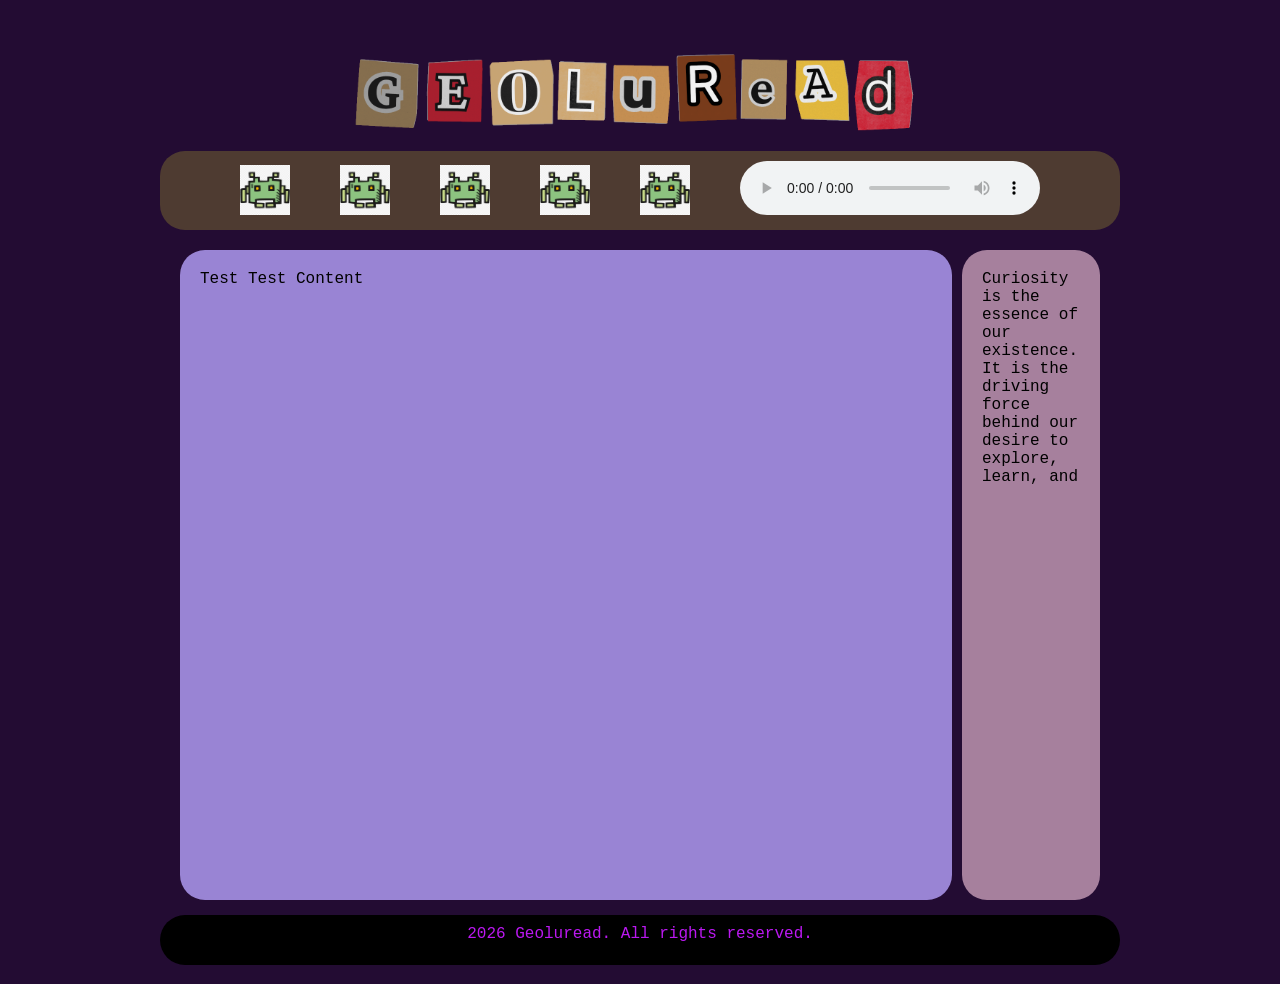
==== index.html @ 3533768f "Adding changes to the css and html. Adding new assets for the webpage" ====
<!DOCTYPE html>
<html>

<head>
    <meta charset="utf-8">
    <meta http-equiv="X-UA-Compatible" content="IE=edge">
    <title>Geo's Corner </title>
    <link rel="icon" type="orange-image" href="assets/orange_ico.ico">
    <meta name="description" content="">
    <meta name="viewport" content="width=device-width, initial-scale=1">
    <link rel="stylesheet" href="personalized.css">
</head>

<body>
    <!-- Page Header -->
    <div class="pageHeader page">
        <!-- Arlyn Logo Here! -->
        <img src="assets/geo.PNG" alt="Arlyn Harris">
    </div>



    <!-- Navigation Bar -->
    <div class="pageNavigationBar page flex-container">
        <div class="nav-asset">
            <img src="assets/space_invader.png" alt="Arlyn Harris"
                style="width: 50px; height: 50px; float: left; margin-right:10px; ">
        </div>
        <div class="nav-asset">
            <img src="assets/space_invader.png" alt="Arlyn Harris"
                style="width: 50px; height: 50px; float: left; margin-right:10px;">
        </div>
        <div class="nav-asset">
            <img src="assets/space_invader.png" alt="Arlyn Harris"
                style="width: 50px; height: 50px; float: left; margin-right:10px;">
        </div>
        <div class="nav-asset">
            <img src="assets/space_invader.png" alt="Arlyn Harris"
                style="width: 50px; height: 50px; float: left; margin-right:10px;">
        </div>
        <div class="nav-asset">
            <img src="assets/space_invader.png" alt="Arlyn Harris"
                style="width: 50px; height: 50px; float: left; margin-right:10px;">
        </div>
        <div class="nav-asset">
            <audio id="myAudio" controls loop autoplay>
                <source src="assets\different_world_type_ beat_2.m4a" type="audio/mpeg">
            </audio>
        </div>
    </div>



    <!-- Content Area -->
    <div class="page flex-container">
        <div class=" div1 pageContent page">
            Test Test Content
        </div>

        <div class="div2 pageRightPanel rounded-box">
            Curiosity is the essence of our existence. It is the driving force behind our desire to explore, learn, and
<!--            understand the world around us. Curiosity fuels our imagination and creativity, pushing us to ask questions-->
<!--            and seek answers...<br><br>-->
<!--            - Gene Cernan, Apollo 17 Astronaut-->
        </div>

    </div>


    <!-- Page Footer -->
    <div class="pageFooter page">
        2026 Geoluread. All rights reserved.
    </div>

    <script src="animation.js" async defer></script>
</body>

</html>
---- personalized.css ----
BODY {
    margin: 20px 0px 20px 0px;
    background-color: #230C33;
    font-family: Lucida Sans Unicode ,Andale Mono, monospace;
    font-size: 12pt;
    font-style: bold;
}

img {
  display: block;
  margin: auto;
  width: 65%;
}

.page {
    display: block;
    width:75%;
    overflow: auto;
    box-sizing: border-box;
    justify-content: center;
    align-items: center;
    padding: 20px;
    margin: auto;
}

.div{
    margin-bottom: 20px;
}

.pageNavigationBar {
    /* background-color: #ED6F45; */
    background-color: #4e3b31;
    color: #FFFFFF;
    text-align: center;
    clear: none;
    min-height: 50px;
    box-sizing: border-box;
    padding: 10px;
    border-radius: 25px;
}

.pageRightPanel {
    background-color: #a6809d;
    float: right;
    clear: none;
    width: 15%;
    box-sizing: border-box;
    padding: 10px;
    margin-bottom: 20px;
    min-width: auto;
    font-style: italic bold;
}

.pageContent {
    background-color: #9984d4;
    clear: none;
/*    min-height: 650px;*/
    box-sizing: border-box;
    padding: 10px;
    border-radius: 25px;
    margin-bottom: 20px;
/*    min-width: auto;*/
    width: 75%;

}

.pageFooter {
    background-color: #000000;
    color: #BB18F1;
    clear: none;
    min-height: 50px;
    text-align: center;
    box-sizing: border-box;
    padding: 10px;
    border-radius: 25px;
    margin-top: -25px
}

.rounded-box {
    border-radius: 25px;
    /* Rounds all four corners by 25 pixels */
    border: 2px;
    padding: 20px;
}

.flex-container {
  display: flex; /* Makes the container a flex container, children sit side-by-side by default */
  width: 75%;
}

.div1, .div2 {

  /* Add styling for visibility/spacing */
  padding: 20px;
  min-height: 650px;
}

.div1 {
  margin-right: 10px; /* Adds space between the divs */
  flex-grow: 1;
}

.nav-asset{
    position: static;
    z-index: 1;    
    white-space: nowrap;
    margin: 0px 20px 0px 20px;
}

.box {
  display: flex;
  align-items: center;
  justify-content: left;
  width: 50px; 
  height: 50px; 
  float: left; 
  margin-right:10px;
}
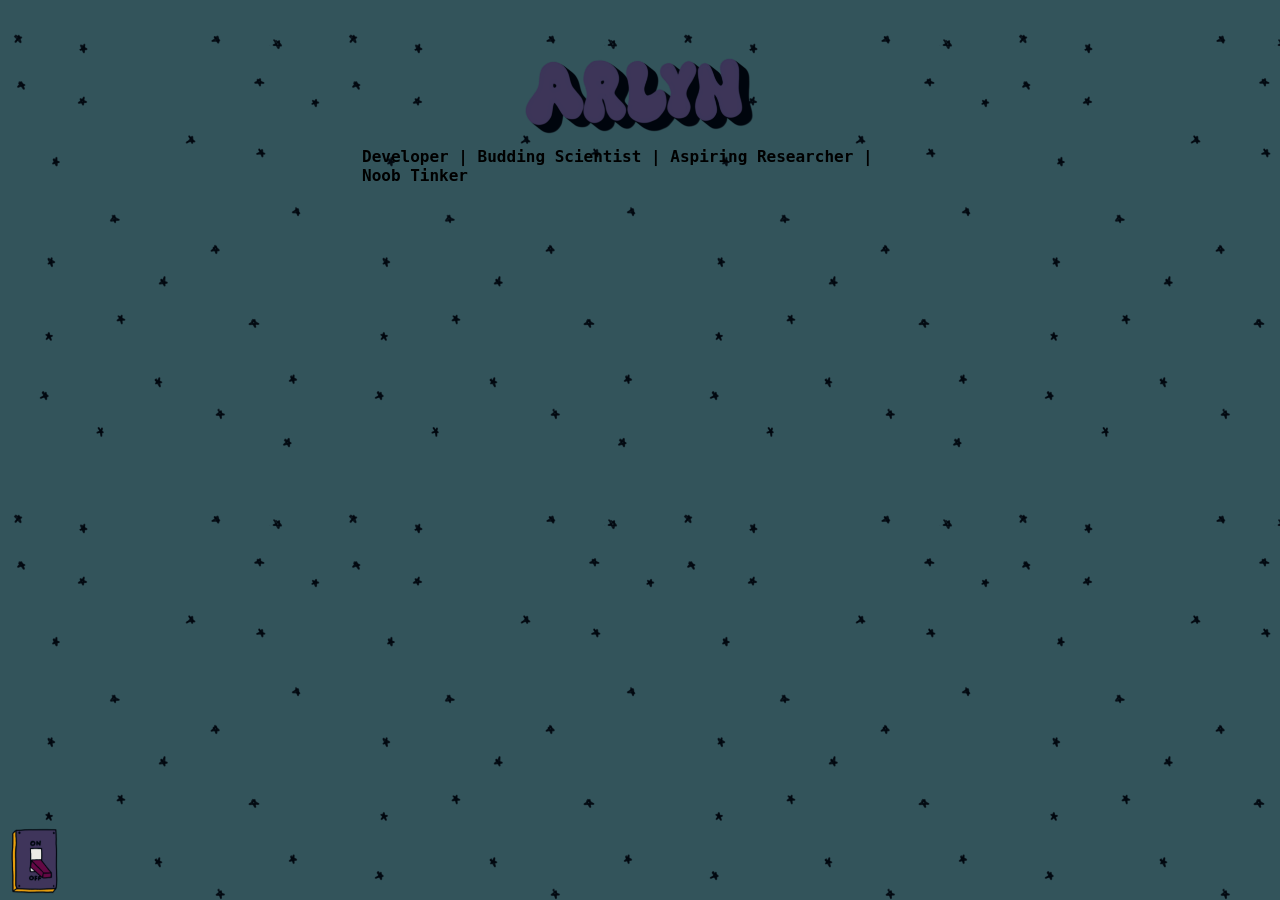
==== commit 12008508: "Adding the latest change. Got the name, header, and music components done. Next is to turn off the b" ====
--- a/index.html
+++ b/index.html
@@ -4,8 +4,8 @@
 <head>
     <meta charset="utf-8">
     <meta http-equiv="X-UA-Compatible" content="IE=edge">
-    <title>Geo's Corner </title>
-    <link rel="icon" type="orange-image" href="assets/orange_ico.ico">
+    <title>A's Corner </title>
+    <link rel="icon" type="orange-image" href="assets/swirly_eye_icon_formatted.ico">
     <meta name="description" content="">
     <meta name="viewport" content="width=device-width, initial-scale=1">
     <link rel="stylesheet" href="personalized.css">
@@ -15,62 +15,14 @@
     <!-- Page Header -->
     <div class="pageHeader page">
         <!-- Arlyn Logo Here! -->
-        <img src="assets/geo.PNG" alt="Arlyn Harris">
+        <img class="page" src="assets/bubble_name.png" alt="Arlyn">
+        <div class="centered_text">Developer | Budding Scientist | Aspiring Researcher | Noob Tinker</div>
     </div>
 
-
-
-    <!-- Navigation Bar -->
-    <div class="pageNavigationBar page flex-container">
-        <div class="nav-asset">
-            <img src="assets/space_invader.png" alt="Arlyn Harris"
-                style="width: 50px; height: 50px; float: left; margin-right:10px; ">
-        </div>
-        <div class="nav-asset">
-            <img src="assets/space_invader.png" alt="Arlyn Harris"
-                style="width: 50px; height: 50px; float: left; margin-right:10px;">
-        </div>
-        <div class="nav-asset">
-            <img src="assets/space_invader.png" alt="Arlyn Harris"
-                style="width: 50px; height: 50px; float: left; margin-right:10px;">
-        </div>
-        <div class="nav-asset">
-            <img src="assets/space_invader.png" alt="Arlyn Harris"
-                style="width: 50px; height: 50px; float: left; margin-right:10px;">
-        </div>
-        <div class="nav-asset">
-            <img src="assets/space_invader.png" alt="Arlyn Harris"
-                style="width: 50px; height: 50px; float: left; margin-right:10px;">
-        </div>
-        <div class="nav-asset">
-            <audio id="myAudio" controls loop autoplay>
-                <source src="assets\different_world_type_ beat_2.m4a" type="audio/mpeg">
-            </audio>
-        </div>
+    <div class="div2">
+        <img id="theMusic" src="assets/music-off.png" alt="on_music">
     </div>
 
-
-
-    <!-- Content Area -->
-    <div class="page flex-container">
-        <div class=" div1 pageContent page">
-            Test Test Content
-        </div>
-
-        <div class="div2 pageRightPanel rounded-box">
-            Curiosity is the essence of our existence. It is the driving force behind our desire to explore, learn, and
-<!--            understand the world around us. Curiosity fuels our imagination and creativity, pushing us to ask questions-->
-<!--            and seek answers...<br><br>-->
-<!--            - Gene Cernan, Apollo 17 Astronaut-->
-        </div>
-
-    </div>
-
-
-    <!-- Page Footer -->
-    <div class="pageFooter page">
-        2026 Geoluread. All rights reserved.
-    </div>
 
     <script src="animation.js" async defer></script>
 </body>
--- a/personalized.css
+++ b/personalized.css
@@ -1,118 +1,41 @@
 BODY {
     margin: 20px 0px 20px 0px;
-    background-color: #230C33;
-    font-family: Lucida Sans Unicode ,Andale Mono, monospace;
+    /* background-color: #845086; */
+    background-image: url('assets/blue-stars-2.gif');
+    font-family: monospace;
     font-size: 12pt;
     font-style: bold;
 }
 
-img {
-  display: block;
+/* img {
+  display: flexbox;
   margin: auto;
   width: 65%;
-}
+} */
 
 .page {
     display: block;
-    width:75%;
-    overflow: auto;
+    width:45%;
+    overflow: hidden;
     box-sizing: border-box;
     justify-content: center;
     align-items: center;
-    padding: 20px;
+    padding: 10px;
     margin: auto;
+    font-weight: bold;
 }
 
-.div{
-    margin-bottom: 20px;
+.centered_text {
+    display: flex;
+    justify-content: center;
 }
 
-.pageNavigationBar {
-    /* background-color: #ED6F45; */
-    background-color: #4e3b31;
-    color: #FFFFFF;
-    text-align: center;
-    clear: none;
-    min-height: 50px;
-    box-sizing: border-box;
-    padding: 10px;
-    border-radius: 25px;
-}
-
-.pageRightPanel {
-    background-color: #a6809d;
-    float: right;
-    clear: none;
-    width: 15%;
-    box-sizing: border-box;
-    padding: 10px;
-    margin-bottom: 20px;
-    min-width: auto;
-    font-style: italic bold;
-}
-
-.pageContent {
-    background-color: #9984d4;
-    clear: none;
-/*    min-height: 650px;*/
-    box-sizing: border-box;
-    padding: 10px;
-    border-radius: 25px;
-    margin-bottom: 20px;
-/*    min-width: auto;*/
-    width: 75%;
-
-}
-
-.pageFooter {
-    background-color: #000000;
-    color: #BB18F1;
-    clear: none;
-    min-height: 50px;
-    text-align: center;
-    box-sizing: border-box;
-    padding: 10px;
-    border-radius: 25px;
-    margin-top: -25px
-}
-
-.rounded-box {
-    border-radius: 25px;
-    /* Rounds all four corners by 25 pixels */
-    border: 2px;
-    padding: 20px;
-}
-
-.flex-container {
-  display: flex; /* Makes the container a flex container, children sit side-by-side by default */
-  width: 75%;
-}
-
-.div1, .div2 {
-
-  /* Add styling for visibility/spacing */
-  padding: 20px;
-  min-height: 650px;
-}
-
-.div1 {
-  margin-right: 10px; /* Adds space between the divs */
-  flex-grow: 1;
-}
-
-.nav-asset{
-    position: static;
-    z-index: 1;    
-    white-space: nowrap;
-    margin: 0px 20px 0px 20px;
-}
-
-.box {
-  display: flex;
-  align-items: center;
-  justify-content: left;
-  width: 50px; 
-  height: 50px; 
-  float: left; 
-  margin-right:10px;
-}
+#theMusic {
+  display: flexbox;
+  margin: auto;
+  width: 5%;
+  position: fixed;
+  justify-content: space-around;
+  bottom: 0;
+  left: 0;
+}
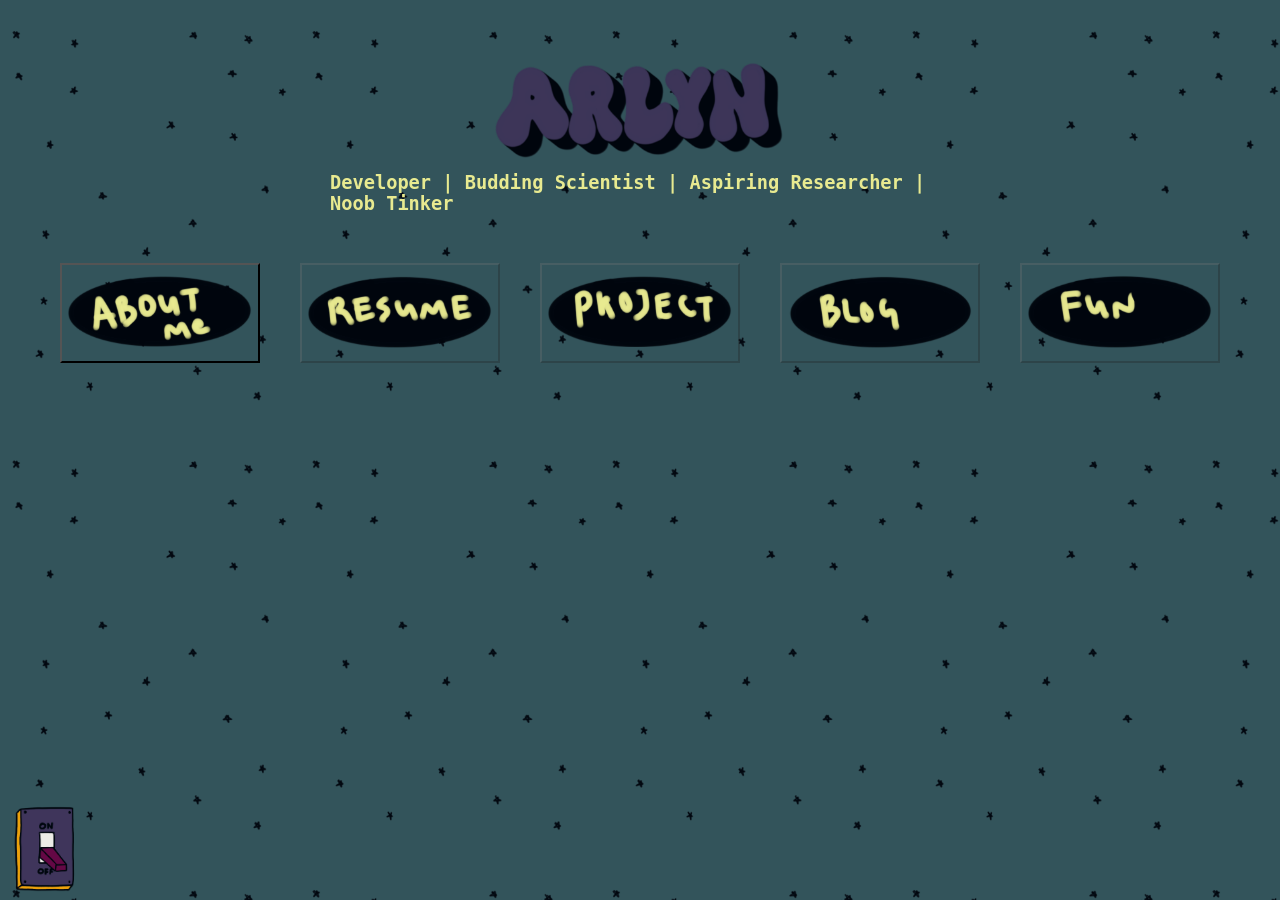
==== commit daac7762: "Another round of updates with the music and the navigation buttons" ====
--- a/index.html
+++ b/index.html
@@ -16,11 +16,19 @@
     <div class="pageHeader page">
         <!-- Arlyn Logo Here! -->
         <img class="page" src="assets/bubble_name.png" alt="Arlyn">
-        <div class="centered_text">Developer | Budding Scientist | Aspiring Researcher | Noob Tinker</div>
+        <div class="centered_text" id="headerText">Developer | Budding Scientist | Aspiring Researcher | Noob Tinker</div>
+    </div>
+
+    <div class="navigation-buttons flex-container">
+        <button id="aboutme"><img src="assets/abount-usb.png" alt="About Me"/></button>
+        <button id="resume" disabled="true"><img src="assets/resume-usb.png" alt="Resume"/></button>
+        <button id="project" disabled><img src="assets/project-usb.png" alt="Projects"/></button>
+        <button id="blog" disabled><img src="assets/blog-usb.png" alt="Blog"/></button>
+        <button id="fun" disabled><img src="assets/fun-usb.png" alt="All the Fun!"></button>
     </div>
 
     <div class="div2">
-        <img id="theMusic" src="assets/music-off.png" alt="on_music">
+        <img id="theMusic" src="assets/music-off.png" alt="Music Switch" title="Music by soundcloud.com/jndo" >
     </div>
 
 
--- a/personalized.css
+++ b/personalized.css
@@ -1,11 +1,14 @@
 BODY {
     margin: 20px 0px 20px 0px;
-    /* background-color: #845086; */
-    background-image: url('assets/blue-stars-2.gif');
+    background-color: #33545b;
+    background-image: url('assets/blue-stars-static-transparent.png');
+    background-size: 300px;
+    background-repeat: repeat;
     font-family: monospace;
     font-size: 12pt;
-    font-style: bold;
 }
+
+
 
 /* img {
   display: flexbox;
@@ -15,7 +18,7 @@
 
 .page {
     display: block;
-    width:45%;
+    width:50%;
     overflow: hidden;
     box-sizing: border-box;
     justify-content: center;
@@ -30,12 +33,39 @@
     justify-content: center;
 }
 
+#headerText{
+  color:#e8ea90;
+  font-size: 12pt;
+  font-style: bold;
+  font-size: 14pt;
+}
+
 #theMusic {
   display: flexbox;
   margin: auto;
-  width: 5%;
+  width: 6.5%;
   position: fixed;
   justify-content: space-around;
   bottom: 0;
   left: 0;
-}+}
+
+.flex-container  {
+  display: flex; /* Makes the container a flex container, children sit side-by-side by default */
+  justify-content: center;
+  padding-top: 1.5%;
+}
+
+.navigation-buttons img {
+  background-color: transparent;
+  width: 100%;
+}
+
+.navigation-buttons button {
+  background-color: transparent;
+  margin: 20px;
+  height: 100px;
+  width: 200px;
+  /* border: none; */
+}
+
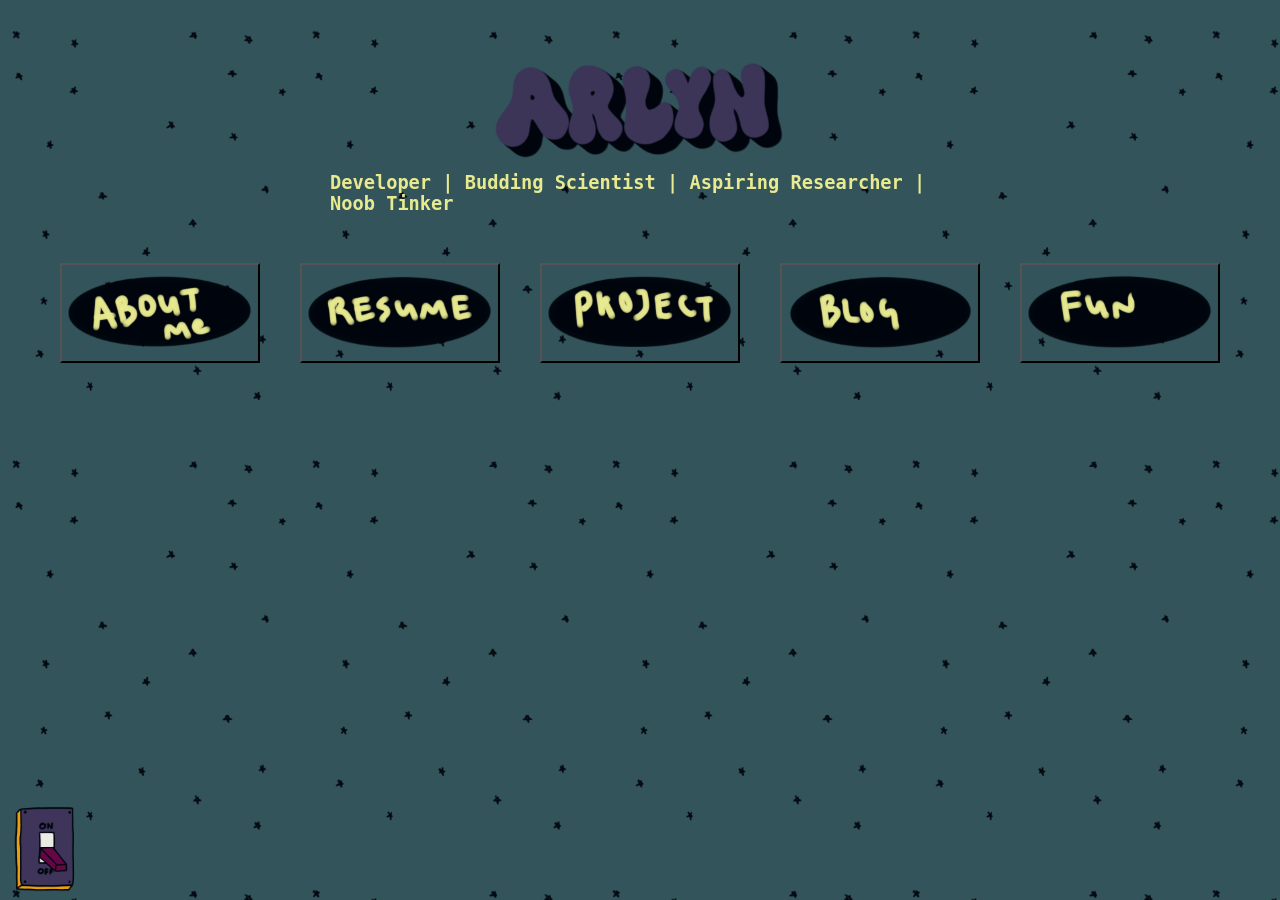
==== commit 46e42d95: "Updating changes on button" ====
--- a/index.html
+++ b/index.html
@@ -20,11 +20,11 @@
     </div>
 
     <div class="navigation-buttons flex-container">
-        <button id="aboutme"><img src="assets/abount-usb.png" alt="About Me"/></button>
-        <button id="resume" disabled="true"><img src="assets/resume-usb.png" alt="Resume"/></button>
-        <button id="project" disabled><img src="assets/project-usb.png" alt="Projects"/></button>
-        <button id="blog" disabled><img src="assets/blog-usb.png" alt="Blog"/></button>
-        <button id="fun" disabled><img src="assets/fun-usb.png" alt="All the Fun!"></button>
+        <button><img id="aboutme" src="assets/abount-usb.png" alt="About Me"/></button>
+        <button id="resume"><img src="assets/resume-usb.png" alt="Resume"/></button>
+        <button id="project"><img src="assets/project-usb.png" alt="Projects"/></button>
+        <button id="blog"><img src="assets/blog-usb.png" alt="Blog"/></button>
+        <button id="fun"><img src="assets/fun-usb.png" alt="All the Fun!"></button>
     </div>
 
     <div class="div2">
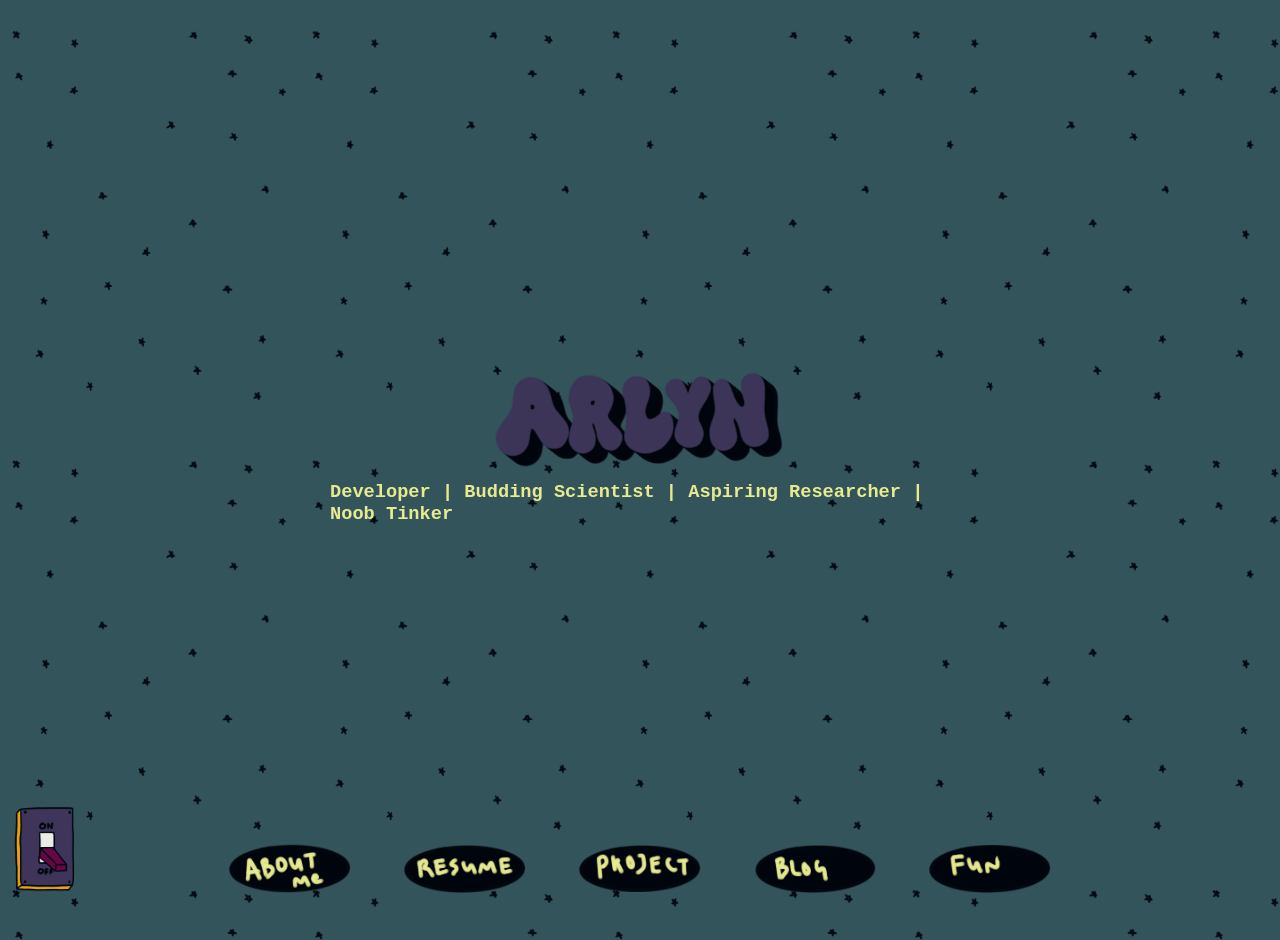
==== commit 18dfb496: "Made updates to the css for centering footer section" ====
--- a/index.html
+++ b/index.html
@@ -8,31 +8,42 @@
     <link rel="icon" type="orange-image" href="assets/swirly_eye_icon_formatted.ico">
     <meta name="description" content="">
     <meta name="viewport" content="width=device-width, initial-scale=1">
+    <meta name="robots" content="noai, noimageai">
     <link rel="stylesheet" href="personalized.css">
 </head>
 
 <body>
     <!-- Page Header -->
-    <div class="pageHeader page">
+    <div class="page">
         <!-- Arlyn Logo Here! -->
-        <img class="page" src="assets/bubble_name.png" alt="Arlyn">
+        <img class="page" src="assets/bubble_name.png" alt="Arlyn" onclick="home()">
         <div class="centered_text" id="headerText">Developer | Budding Scientist | Aspiring Researcher | Noob Tinker</div>
     </div>
 
-    <div class="navigation-buttons flex-container">
-        <button><img id="aboutme" src="assets/abount-usb.png" alt="About Me"/></button>
-        <button id="resume"><img src="assets/resume-usb.png" alt="Resume"/></button>
-        <button id="project"><img src="assets/project-usb.png" alt="Projects"/></button>
-        <button id="blog"><img src="assets/blog-usb.png" alt="Blog"/></button>
-        <button id="fun"><img src="assets/fun-usb.png" alt="All the Fun!"></button>
+     <!-- Navigation Buttons -->
+    <div class="navigation-buttons nav-container">
+        <button onClick="navigationClicked(this)"><img id="about" src="assets/about-usb.png" alt="About Me"/></button>
+        <button onClick="navigationClicked(this)"><img id="resume" src="assets/resume-usb.png" alt="Resume"/></button>
+        <button onClick="navigationClicked(this)"><img id="project" src="assets/project-usb.png" alt="Projects"/></button>
+        <button onClick="navigationClicked(this)"><img id="blog" src="assets/blog-usb.png" alt="Blog"/></button>
+        <button onClick="navigationClicked(this)"><img id="fun" src="assets/fun-usb.png" alt="All the Fun!"></button>
     </div>
 
+    <!-- Content Section -->
+    <div class="content-section">
+
+    </div>
+
+    <!-- Music Section -->
     <div class="div2">
         <img id="theMusic" src="assets/music-off.png" alt="Music Switch" title="Music by soundcloud.com/jndo" >
     </div>
 
+    <!-- Page Footer -->
+    <!-- <div class="pageFooter page">
+        2026 Arlyn. All rights reserved. AI/LLM Models prohitbited from using.<br>
+    </div> -->
 
     <script src="animation.js" async defer></script>
 </body>
-
 </html>
--- a/personalized.css
+++ b/personalized.css
@@ -6,26 +6,27 @@
     background-repeat: repeat;
     font-family: monospace;
     font-size: 12pt;
+    font-weight: bold;
+
+    display: flex;
+    flex-direction: column;
+    min-height: 100vh;
 }
 
-
-
-/* img {
-  display: flexbox;
-  margin: auto;
-  width: 65%;
-} */
+SPAN {
+  padding-top: 5px;
+}
 
 .page {
     display: block;
     width:50%;
-    overflow: hidden;
     box-sizing: border-box;
     justify-content: center;
     align-items: center;
     padding: 10px;
     margin: auto;
-    font-weight: bold;
+
+    /* flex: 1; */
 }
 
 .centered_text {
@@ -35,9 +36,70 @@
 
 #headerText{
   color:#e8ea90;
-  font-size: 12pt;
-  font-style: bold;
   font-size: 14pt;
+  font-weight: bold;
+}
+
+.nav-container  {
+  display: flex; 
+  justify-content: center;
+  margin-top: -25px;
+}
+
+.navigation-buttons img {
+  background-color: transparent;
+  width: 75%;
+}
+
+.navigation-buttons button {
+  background-color: transparent;
+  height: 100px;
+  width: 175px;
+  border: none;
+}
+
+.content-section {
+  display: grid;
+}
+
+.pageContent {
+    display: flex;
+    clear: none;
+    box-sizing: border-box;
+    border: 2px solid #eda20b;
+    border-radius: 25px;
+    margin-top: 2.5%;
+    margin-bottom: 2.5%;
+    background-color: #eda20b;
+    margin-left: 25%;
+    margin-right: 25%;
+    align-items: center;
+    height:350px;
+}
+
+#aboutHeadshot {
+  width:50%;
+  margin: 8px;
+  float: left;
+}
+
+#inner-text {
+  margin: 10px;
+}
+
+
+.pageFooter {
+    background-color: #000000;
+    color: #e8ea90;
+    text-align: center;
+    box-sizing: border-box;
+    padding: 10px;
+    border-radius: 25px;
+    position: fixed;
+    bottom: 0;
+    left: 0;
+    width: 50%;
+
 }
 
 #theMusic {
@@ -48,24 +110,4 @@
   justify-content: space-around;
   bottom: 0;
   left: 0;
-}
-
-.flex-container  {
-  display: flex; /* Makes the container a flex container, children sit side-by-side by default */
-  justify-content: center;
-  padding-top: 1.5%;
-}
-
-.navigation-buttons img {
-  background-color: transparent;
-  width: 100%;
-}
-
-.navigation-buttons button {
-  background-color: transparent;
-  margin: 20px;
-  height: 100px;
-  width: 200px;
-  /* border: none; */
-}
-
+}
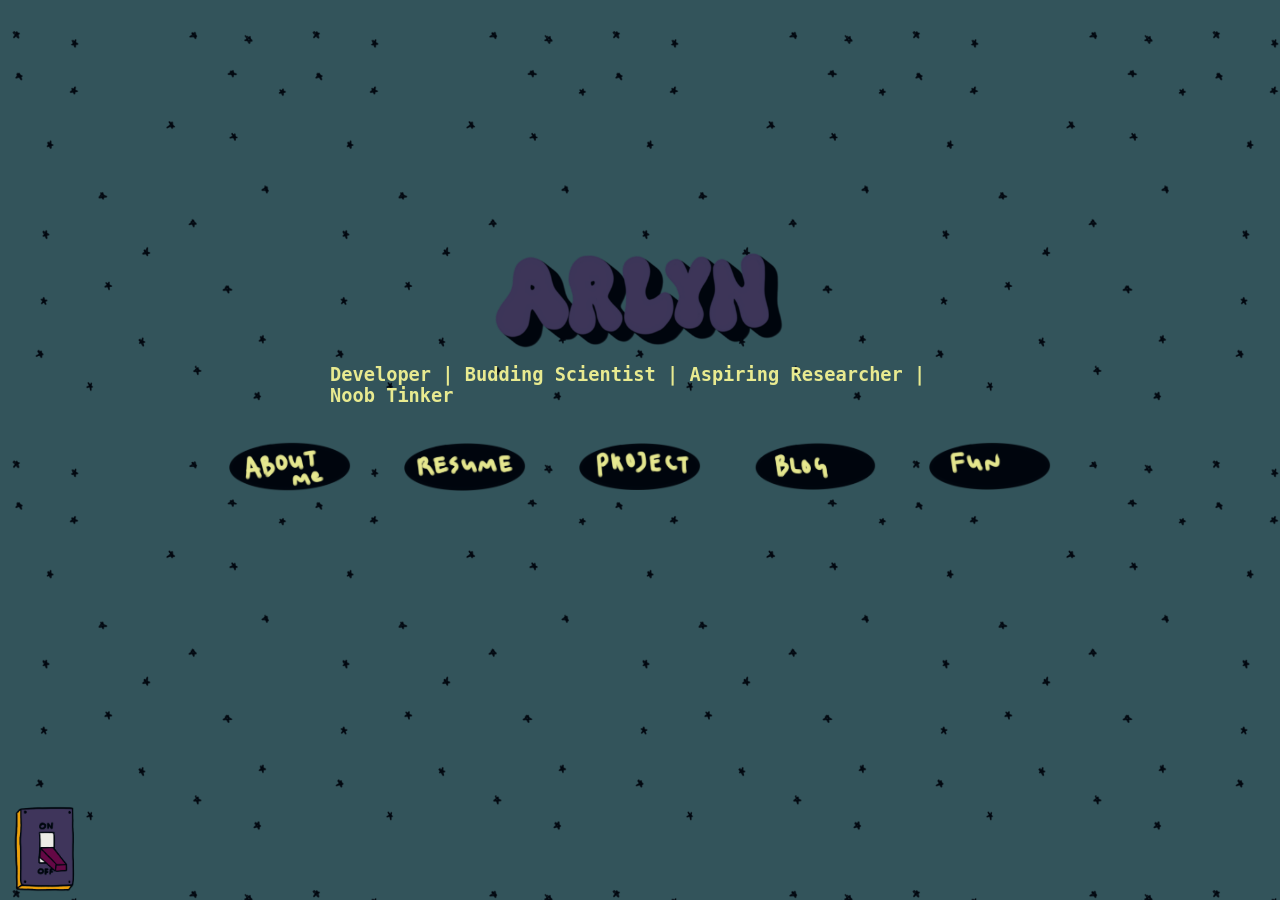
==== commit 9f05ae79: "Moving the sub pages into their own folders" ====
--- a/index.html
+++ b/index.html
@@ -29,14 +29,9 @@
         <button onClick="navigationClicked(this)"><img id="fun" src="assets/fun-usb.png" alt="All the Fun!"></button>
     </div>
 
-    <!-- Content Section -->
-    <div class="content-section">
-
-    </div>
-
     <!-- Music Section -->
     <div class="div2">
-        <img id="theMusic" src="assets/music-off.png" alt="Music Switch" title="Music by soundcloud.com/jndo" >
+        <img id="theMusic" src="../assets/music-off.png" alt="Music Switch" title="Music by soundcloud.com/jndo" >
     </div>
 
     <!-- Page Footer -->
@@ -44,6 +39,6 @@
         2026 Arlyn. All rights reserved. AI/LLM Models prohitbited from using.<br>
     </div> -->
 
-    <script src="animation.js" async defer></script>
+    <script src="../animation.js" async defer></script>
 </body>
 </html>
--- a/personalized.css
+++ b/personalized.css
@@ -10,23 +10,37 @@
 
     display: flex;
     flex-direction: column;
-    min-height: 100vh;
 }
 
 SPAN {
   padding-top: 5px;
 }
 
+
+@media only screen and (min-width: 1300px) {
+
+  /* Large screen, non-retina */
+
+}
+
 .page {
-    display: block;
-    width:50%;
-    box-sizing: border-box;
-    justify-content: center;
-    align-items: center;
-    padding: 10px;
-    margin: auto;
+  display: block;
+  width:50%;
+  box-sizing: border-box;
+  padding: 10px;
+  margin-left: auto;
+  margin-right: auto;
+  margin-top: 10%;
+  margin-bottom: 2px;
+}
 
-    /* flex: 1; */
+.page-default {
+  display: block;
+  width:50%;
+  box-sizing: border-box;
+  padding: 10px;
+  margin: auto;
+  margin-bottom: 2px;
 }
 
 .centered_text {
@@ -43,7 +57,6 @@
 .nav-container  {
   display: flex; 
   justify-content: center;
-  margin-top: -25px;
 }
 
 .navigation-buttons img {
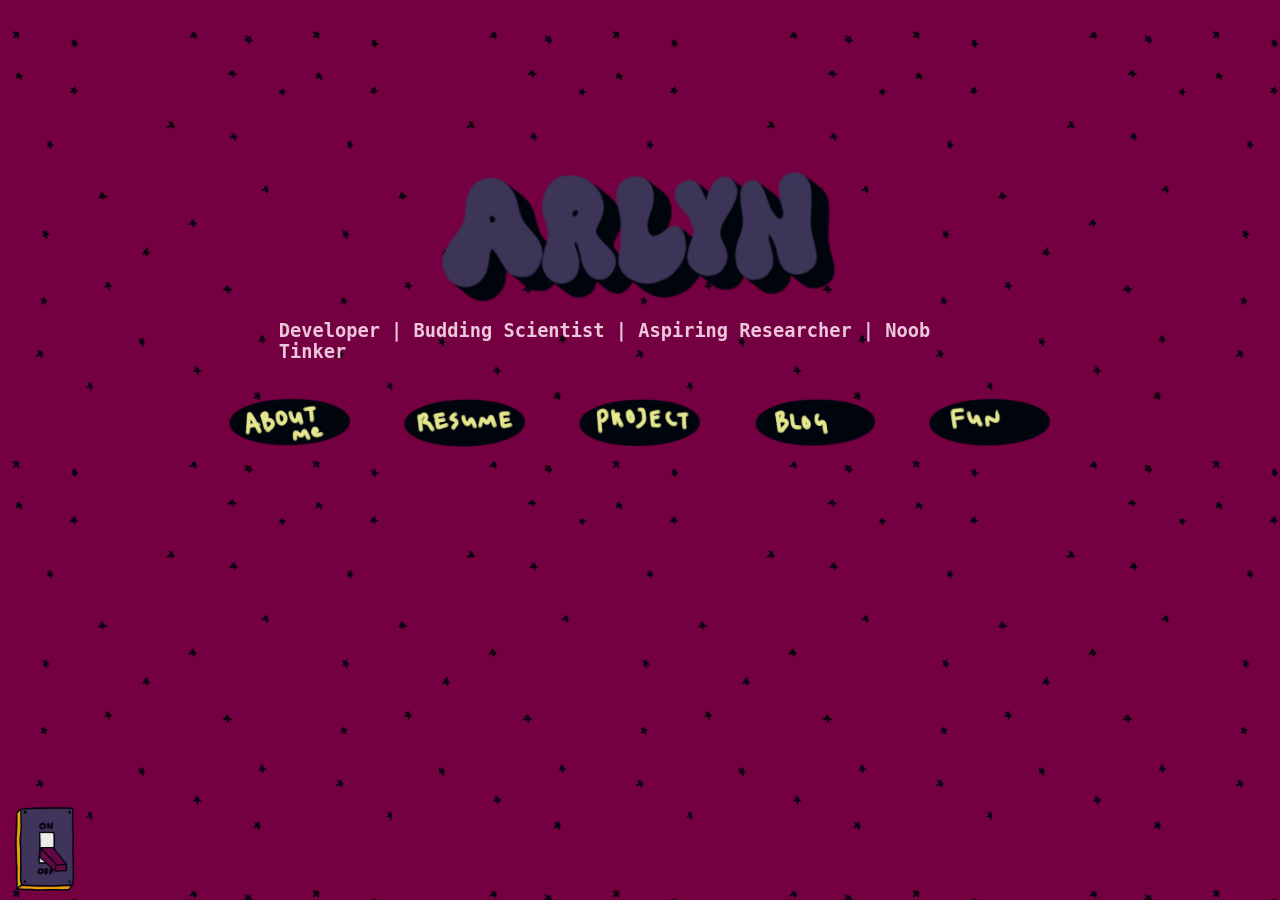
==== commit 4ae6fac3: "Added the functionality to switch between buttons. Need to wrap up resume page" ====
--- a/index.html
+++ b/index.html
@@ -16,7 +16,7 @@
     <!-- Page Header -->
     <div class="page">
         <!-- Arlyn Logo Here! -->
-        <img class="page" src="assets/bubble_name.png" alt="Arlyn" onclick="home()">
+        <img class="page" src="assets/bubble_name.png" alt="Arlyn" onclick="home(this)" id="index">
         <div class="centered_text" id="headerText">Developer | Budding Scientist | Aspiring Researcher | Noob Tinker</div>
     </div>
 
@@ -31,14 +31,9 @@
 
     <!-- Music Section -->
     <div class="div2">
-        <img id="theMusic" src="../assets/music-off.png" alt="Music Switch" title="Music by soundcloud.com/jndo" >
+        <img id="theMusic" src="assets/music-off.png" alt="Music Switch" title="Music by soundcloud.com/jndo" >
     </div>
 
-    <!-- Page Footer -->
-    <!-- <div class="pageFooter page">
-        2026 Arlyn. All rights reserved. AI/LLM Models prohitbited from using.<br>
-    </div> -->
-
-    <script src="../animation.js" async defer></script>
+    <script src="animation.js" async defer></script>
 </body>
 </html>
--- a/personalized.css
+++ b/personalized.css
@@ -1,6 +1,7 @@
 BODY {
     margin: 20px 0px 20px 0px;
-    background-color: #33545b;
+    background-color: #750041;
+    /* #5E0034; #33545b; */
     background-image: url('assets/blue-stars-static-transparent.png');
     background-size: 300px;
     background-repeat: repeat;
@@ -25,12 +26,12 @@
 
 .page {
   display: block;
-  width:50%;
+  width:58%;
   box-sizing: border-box;
   padding: 10px;
   margin-left: auto;
   margin-right: auto;
-  margin-top: 10%;
+  margin-top: 5%;
   margin-bottom: 2px;
 }
 
@@ -49,7 +50,7 @@
 }
 
 #headerText{
-  color:#e8ea90;
+  color: #ecc6db;
   font-size: 14pt;
   font-weight: bold;
 }
@@ -77,17 +78,18 @@
 
 .pageContent {
     display: flex;
-    clear: none;
     box-sizing: border-box;
-    border: 2px solid #eda20b;
+    border: 2px solid #ecc6db;
     border-radius: 25px;
     margin-top: 2.5%;
     margin-bottom: 2.5%;
-    background-color: #eda20b;
+    background-color: #ecc6db;;
     margin-left: 25%;
     margin-right: 25%;
     align-items: center;
-    height:350px;
+    min-height:450px;
+    padding: 25px;
+    overflow: auto;
 }
 
 #aboutHeadshot {
@@ -96,23 +98,16 @@
   float: left;
 }
 
+#resumeHeadshot {
+  width:10%;
+  margin: 8px;
+  display: inline-block;
+  vertical-align: top;
+  /* float: left; */
+}
+
 #inner-text {
   margin: 10px;
-}
-
-
-.pageFooter {
-    background-color: #000000;
-    color: #e8ea90;
-    text-align: center;
-    box-sizing: border-box;
-    padding: 10px;
-    border-radius: 25px;
-    position: fixed;
-    bottom: 0;
-    left: 0;
-    width: 50%;
-
 }
 
 #theMusic {
@@ -123,4 +118,16 @@
   justify-content: space-around;
   bottom: 0;
   left: 0;
+}
+
+.star-bullet {
+  width: 2px;
+}
+
+li::before {
+    background-image: url("/assets/star-bullet.png");
+}
+
+li {
+    background-size: 2px;
 }
